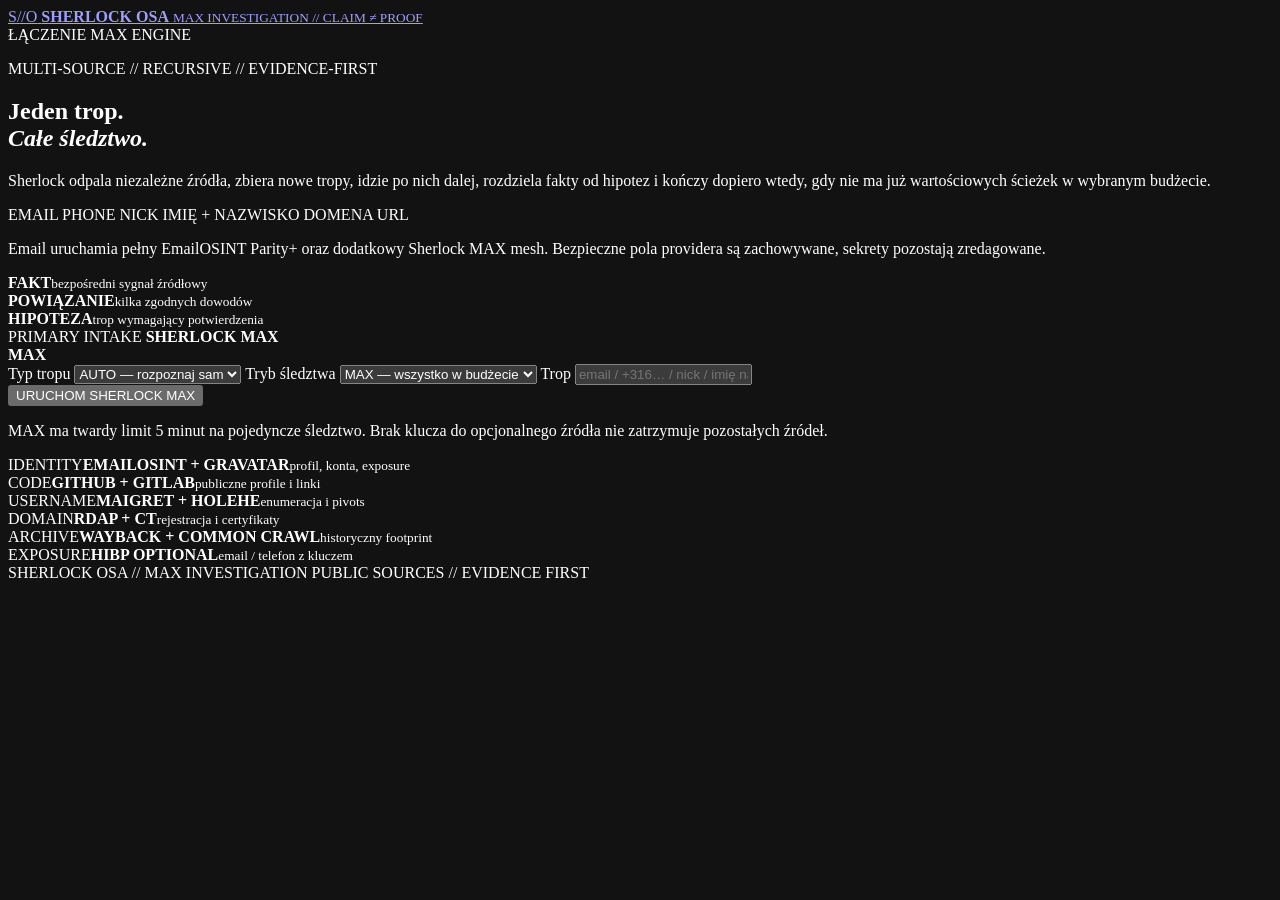
==== src/sherlock_osa/web/index.html @ 36e5d521 "Remove operator key UI from NSFW snapshot" ====
<!doctype html>
<html lang="pl">
<head>
  <meta charset="utf-8">
  <meta name="viewport" content="width=device-width, initial-scale=1">
  <meta name="color-scheme" content="dark">
  <meta
    name="description"
    content="Sherlock OSA MAX — wieloźródłowy, evidence-first OSINT z rekurencyjnymi tropami i twardymi linkami do dowodów."
  >
  <title>Sherlock OSA — MAX Investigation</title>
  <link rel="stylesheet" href="/assets/styles.css">
  <link rel="stylesheet" href="/assets/parity.css">
</head>
<body>
  <div class="ambient ambient-a" aria-hidden="true"></div>
  <div class="ambient ambient-b" aria-hidden="true"></div>

  <header class="topbar">
    <a class="brand" href="#top" aria-label="Sherlock OSA">
      <span class="brand-mark">S//O</span>
      <span>
        <strong>SHERLOCK OSA</strong>
        <small>MAX INVESTIGATION // CLAIM ≠ PROOF</small>
      </span>
    </a>
    <div class="status-row">
      <span class="pill" id="service-status"><i></i> ŁĄCZENIE</span>
      <span class="pill accent" id="deployment-mode">MAX ENGINE</span>
    </div>
  </header>

  <main id="top">
    <section class="hero hero-max">
      <div class="hero-copy">
        <p class="eyebrow">MULTI-SOURCE // RECURSIVE // EVIDENCE-FIRST</p>
        <h1>Jeden trop.<br><em>Całe śledztwo.</em></h1>
        <p class="lead">
          Sherlock odpala niezależne źródła, zbiera nowe tropy, idzie po nich dalej,
          rozdziela fakty od hipotez i kończy dopiero wtedy, gdy nie ma już wartościowych
          ścieżek w wybranym budżecie.
        </p>

        <div class="search-badges" aria-label="Obsługiwane wejścia">
          <span>EMAIL</span>
          <span>PHONE</span>
          <span>NICK</span>
          <span>IMIĘ + NAZWISKO</span>
          <span>DOMENA</span>
          <span>URL</span>
        </div>

        <p class="parity-hero-note">
          Email uruchamia pełny EmailOSINT Parity+ oraz dodatkowy Sherlock MAX mesh.
          Bezpieczne pola providera są zachowywane, sekrety pozostają zredagowane.
        </p>

        <div class="max-principles">
          <article><strong>FAKT</strong><small>bezpośredni sygnał źródłowy</small></article>
          <article><strong>POWIĄZANIE</strong><small>kilka zgodnych dowodów</small></article>
          <article><strong>HIPOTEZA</strong><small>trop wymagający potwierdzenia</small></article>
        </div>
      </div>

      <form class="lookup-card full-search-card max-intake" id="search-form">
        <div class="lookup-head">
          <div>
            <span>PRIMARY INTAKE</span>
            <strong>SHERLOCK MAX</strong>
          </div>
          <b id="mode-chip">MAX</b>
        </div>

        <div class="search-grid max-search-grid">
          <label>
            <span class="input-label">Typ tropu</span>
            <select name="kind" id="search-kind">
              <option value="AUTO" selected>AUTO — rozpoznaj sam</option>
              <option value="EMAIL">EMAIL</option>
              <option value="PHONE">TELEFON</option>
              <option value="USERNAME">NICK / USERNAME</option>
              <option value="PERSON">IMIĘ + NAZWISKO</option>
              <option value="DOMAIN">DOMENA</option>
              <option value="URL">URL</option>
            </select>
          </label>

          <label>
            <span class="input-label">Tryb śledztwa</span>
            <select name="mode" id="search-mode">
              <option value="MAX" selected>MAX — wszystko w budżecie</option>
              <option value="DEEP">DEEP — szeroko i głęboko</option>
              <option value="QUICK">QUICK — szybki rekonesans</option>
            </select>
          </label>

          <label class="query-label">
            <span class="input-label">Trop</span>
            <input
              name="query"
              id="search-query"
              autocomplete="off"
              placeholder="email / +316… / nick / imię nazwisko / domena / URL"
              required
            >
          </label>
        </div>

        <button class="button primary full-search-button max-button" id="search-submit" type="submit">
          URUCHOM SHERLOCK MAX
        </button>

        <p class="form-note" id="search-note">
          MAX ma twardy limit 5 minut na pojedyncze śledztwo. Brak klucza do opcjonalnego
          źródła nie zatrzymuje pozostałych źródeł.
        </p>

        <section class="live-box" id="live-box" hidden aria-live="polite">
          <div class="live-head">
            <div>
              <span>LIVE INVESTIGATION</span>
              <strong id="live-status">START</strong>
            </div>
            <button type="button" class="ghost-mini" id="clear-feed">WYCZYŚĆ</button>
          </div>
          <div class="live-feed" id="live-feed"></div>
        </section>
      </form>
    </section>

    <section class="signal-bar max-signal-bar" aria-label="Silnik">
      <article><span>IDENTITY</span><strong>EMAILOSINT + GRAVATAR</strong><small>profil, konta, exposure</small></article>
      <article><span>CODE</span><strong>GITHUB + GITLAB</strong><small>publiczne profile i linki</small></article>
      <article><span>USERNAME</span><strong>MAIGRET + HOLEHE</strong><small>enumeracja i pivots</small></article>
      <article><span>DOMAIN</span><strong>RDAP + CT</strong><small>rejestracja i certyfikaty</small></article>
      <article><span>ARCHIVE</span><strong>WAYBACK + COMMON CRAWL</strong><small>historyczny footprint</small></article>
      <article><span>EXPOSURE</span><strong>HIBP OPTIONAL</strong><small>email / telefon z kluczem</small></article>
    </section>

    <section class="results max-results" id="result" hidden>
      <div class="section-head">
        <div>
          <p class="eyebrow">CASE REPORT</p>
          <h2 id="result-title">Wynik śledztwa</h2>
          <p class="case-headline" id="report-headline"></p>
        </div>
        <span class="risk-badge" id="risk-badge">REPORT</span>
      </div>

      <article class="case-summary-card">
        <span>MÓWIĄC NORMALNIE</span>
        <p id="case-summary">Sherlock zakończył analizę.</p>
      </article>

      <div class="summary-grid max-summary-grid">
        <article class="summary-card"><span>ŹRÓDŁA SPRAWDZONE</span><strong id="source-count">0</strong></article>
        <article class="summary-card"><span>USTALENIA</span><strong id="finding-count">0</strong></article>
        <article class="summary-card"><span>POTWIERDZONE</span><strong id="confirmed-count">0</strong></article>
        <article class="summary-card"><span>LINKI / DOWODY</span><strong id="link-count">0</strong></article>
        <article class="summary-card"><span>TROPY</span><strong id="identifier-count">0</strong></article>
        <article class="summary-card"><span>CZAS</span><strong id="duration-count">0s</strong></article>
      </div>

      <section class="report-section" id="emailosint-section" hidden>
        <div class="report-section-head">
          <div><span>EMAIL INTELLIGENCE</span><h3>EmailOSINT — szybki widok</h3></div>
          <small id="emailosint-status">OK</small>
        </div>
        <div class="email-stats">
          <article><span>KONTA</span><strong id="accounts-count">0</strong></article>
          <article><span>WYCIEKI</span><strong id="breaches-count">0</strong></article>
          <article><span>INFOSTEALER</span><strong id="stealer-count">0</strong></article>
        </div>
        <div class="report-grid">
          <section class="report-panel">
            <div class="panel-title"><span>01</span><h3>Powiązane konta</h3></div>
            <div class="item-list" id="accounts-list"></div>
          </section>
          <section class="report-panel">
            <div class="panel-title"><span>02</span><h3>Wycieki</h3></div>
            <div class="item-list" id="breaches-list"></div>
          </section>
          <section class="report-panel">
            <div class="panel-title"><span>03</span><h3>Infostealer</h3></div>
            <div class="item-list" id="stealer-list"></div>
          </section>
        </div>
      </section>

      <section class="report-section" id="email-parity-section" hidden>
        <div class="report-section-head">
          <div><span>EMAILOSINT PARITY+</span><h3>Pełna inteligencja z providera</h3></div>
          <small id="email-parity-state">PARITY+</small>
        </div>

        <div class="email-parity-grid">
          <article><span>ŹRÓDŁA PROVIDERA</span><strong id="email-provider-source-count">0</strong></article>
          <article><span>EVENTY SSE</span><strong id="email-provider-event-count">0</strong></article>
          <article><span>SYGNAŁY IDENTITY</span><strong id="email-provider-signal-count">0</strong></article>
        </div>

        <article class="parity-ai-card">
          <div class="parity-ai-top">
            <div>
              <span>AI PROFILE SYNTHESIS</span>
              <h4 id="email-ai-headline">Brak syntezy AI od EmailOSINT.</h4>
            </div>
            <b class="parity-ai-risk" id="email-ai-risk">UNKNOWN</b>
          </div>
          <p class="parity-ai-summary" id="email-ai-summary"></p>
          <p class="parity-ai-reason" id="email-ai-reason"></p>
          <div class="parity-fields" id="email-ai-payload"></div>
        </article>

        <div class="parity-meta-strip">
          <article><span>FIRST SEEN</span><strong id="email-first-seen">—</strong></article>
          <article><span>LAST SEEN</span><strong id="email-last-seen">—</strong></article>
        </div>

        <div class="parity-summary-grid">
          <section class="parity-summary-box">
            <span>PROVIDER META</span>
            <div class="parity-fields" id="email-meta-fields"></div>
          </section>
          <section class="parity-summary-box">
            <span>EVENT COUNTS</span>
            <div class="parity-event-counts" id="email-event-counts"></div>
          </section>
        </div>

        <div class="parity-section-block">
          <header>
            <div><span class="parity-subtitle">SOURCE PROVENANCE</span><h4>Źródła widziane przez EmailOSINT</h4></div>
          </header>
          <div class="parity-sources" id="email-provider-source-list"></div>
        </div>

        <div class="parity-section-block">
          <header>
            <div><span class="parity-subtitle">100+ IDENTITY LAYER</span><h4>Wszystkie bezpieczne sygnały providera</h4></div>
          </header>
          <div class="parity-card-list" id="email-signals-list"></div>
        </div>

        <div class="parity-section-block">
          <header>
            <div><span class="parity-subtitle">BREACH CORPUS</span><h4>Pełne bezpieczne szczegóły wycieków</h4></div>
          </header>
          <div class="parity-summary-box">
            <span>ZBIORCZE META</span>
            <div class="parity-fields" id="email-breach-summary-fields"></div>
          </div>
          <div class="parity-card-list" id="email-breach-parity-list"></div>
        </div>

        <div class="parity-section-block">
          <header>
            <div><span class="parity-subtitle">INFOSTEALER EXPOSURE</span><h4>Metadata capture — sekrety zredagowane</h4></div>
          </header>
          <div class="parity-summary-box">
            <span>ZBIORCZE META</span>
            <div class="parity-fields" id="email-stealer-summary-fields"></div>
          </div>
          <div class="parity-card-list" id="email-stealer-parity-list"></div>
        </div>
      </section>

      <section class="report-section">
        <div class="report-section-head">
          <div><span>DETECTIVE CORE</span><h3>Ustalenia i twarde dowody</h3></div>
          <small id="detective-status">GOTOWE</small>
        </div>
        <div class="findings-list" id="findings-list"></div>
      </section>

      <section class="report-section" id="identity-section">
        <div class="report-section-head">
          <div><span>IDENTITY RESOLUTION</span><h3>Powiązania tożsamości</h3></div>
          <small id="identity-count">0 KLASTRÓW</small>
        </div>
        <div class="identity-list" id="identity-list"></div>
      </section>

      <section class="report-section" id="timeline-section">
        <div class="report-section-head">
          <div><span>TIMELINE</span><h3>Oś czasu footprintu</h3></div>
          <small id="timeline-count">0 ZDARZEŃ</small>
        </div>
        <div class="timeline-list" id="timeline-list"></div>
      </section>

      <section class="report-section">
        <div class="report-section-head">
          <div><span>SOURCE OBSERVABILITY</span><h3>Co naprawdę odpowiedziało</h3></div>
          <small id="source-run-count">0 ŹRÓDEŁ</small>
        </div>
        <div class="source-runs" id="source-runs"></div>
      </section>

      <section class="report-section graph-section">
        <div class="report-section-head">
          <div><span>EVIDENCE GRAPH V2</span><h3>Graf dowodów</h3></div>
          <small id="graph-summary">0 NODES / 0 EDGES</small>
        </div>
        <div class="graph-explainer">
          <p>
            Sherlock trzyma osobno ustalenia, dowody i relacje. Dzięki temu bezpośredni
            fakt ze źródła nie jest automatycznie równy tezie „to ta sama osoba”.
          </p>
        </div>
        <div class="graph-list" id="graph-list"></div>
      </section>

      <section class="report-section warnings-section" id="warnings-section" hidden>
        <div class="report-section-head">
          <div><span>UWAGA</span><h3>Czego nie udało się potwierdzić</h3></div>
        </div>
        <div class="item-list" id="warnings-list"></div>
      </section>

      <details class="raw-result">
        <summary>DEV // RAW DATA</summary>
        <pre><code id="result-json"></code></pre>
      </details>
    </section>
  </main>

  <footer>
    <span>SHERLOCK OSA // MAX INVESTIGATION</span>
    <span>PUBLIC SOURCES // EVIDENCE FIRST</span>
  </footer>

  <div class="toast" id="toast" role="status" aria-live="polite" hidden></div>
  <script src="/assets/app.js" defer></script>
  <script src="/assets/parity.js" defer></script>
</body>
</html>
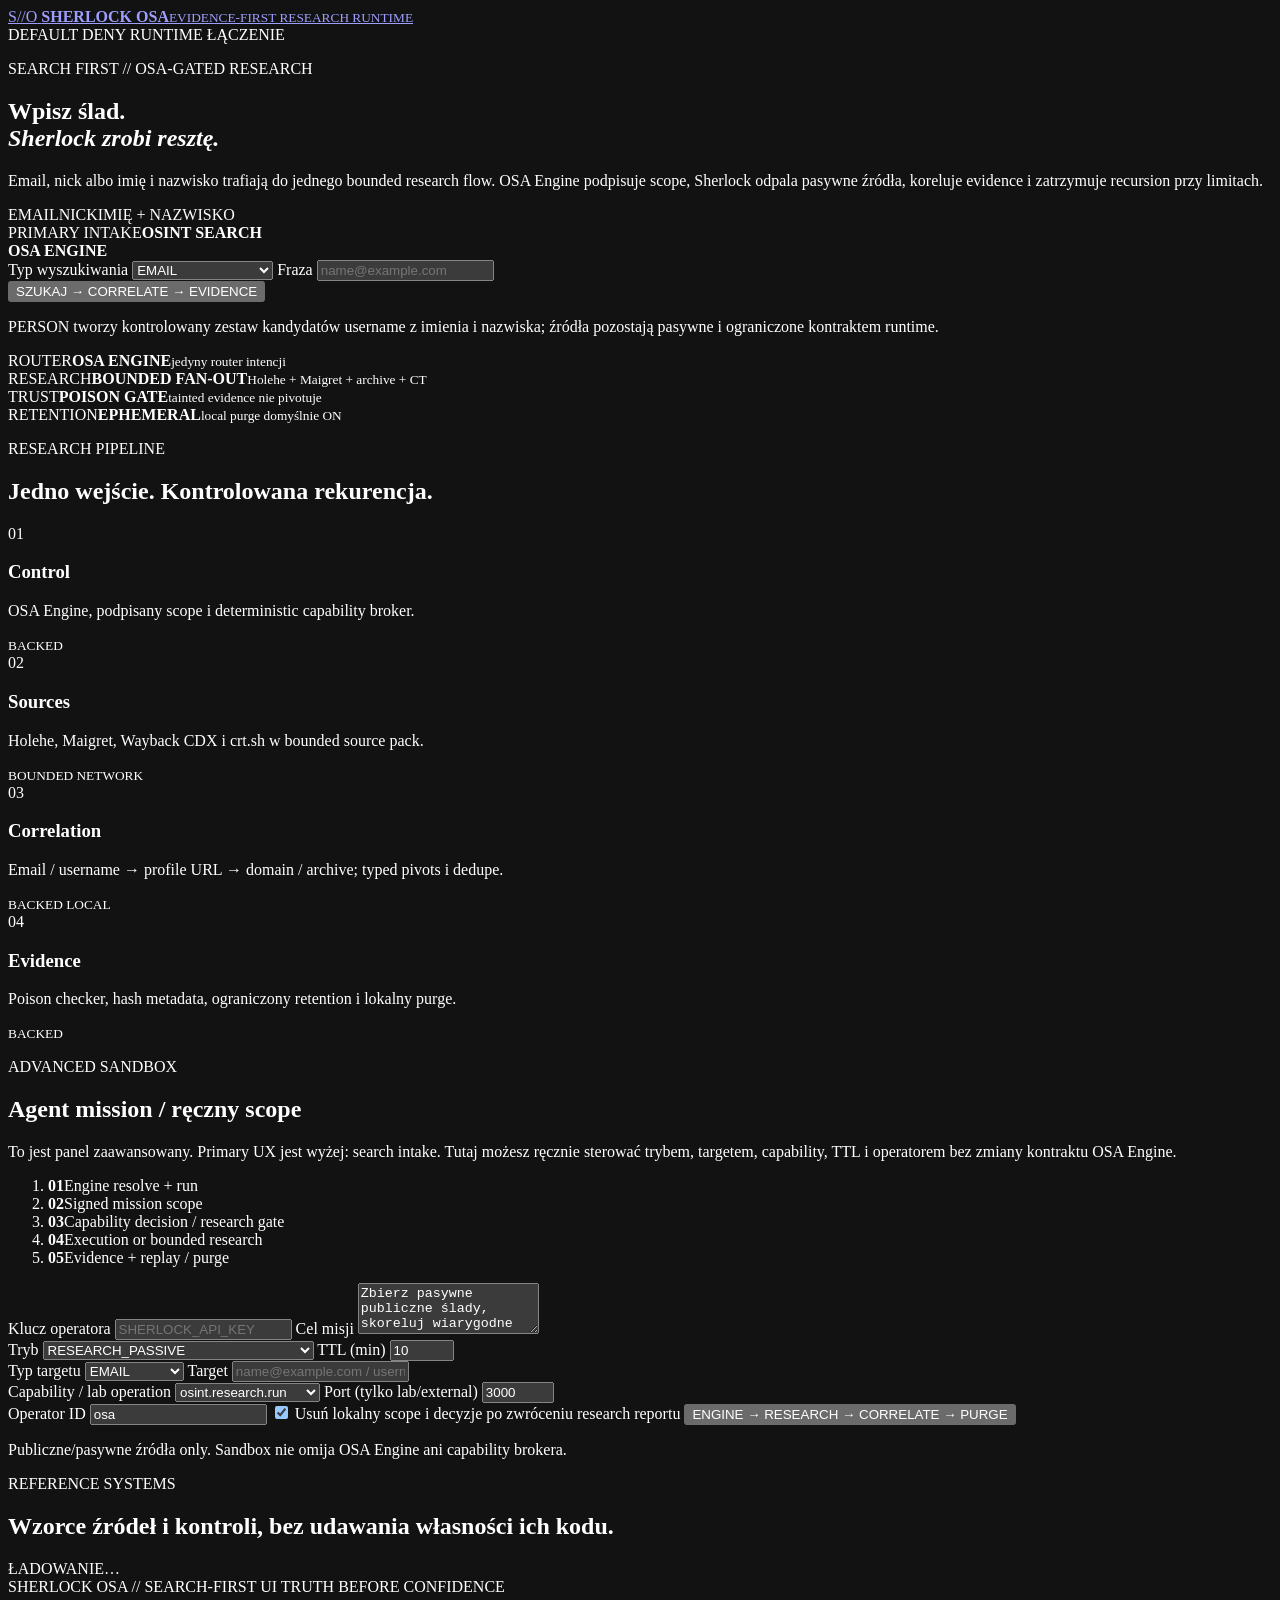
==== commit d663900e: "Restore known-good Sherlock OSA runtime" ====
--- a/src/sherlock_osa/web/index.html
+++ b/src/sherlock_osa/web/index.html
@@ -4,334 +4,177 @@
   <meta charset="utf-8">
   <meta name="viewport" content="width=device-width, initial-scale=1">
   <meta name="color-scheme" content="dark">
-  <meta
-    name="description"
-    content="Sherlock OSA MAX — wieloźródłowy, evidence-first OSINT z rekurencyjnymi tropami i twardymi linkami do dowodów."
-  >
-  <title>Sherlock OSA — MAX Investigation</title>
+  <title>Sherlock OSA — Evidence-First Research Runtime</title>
   <link rel="stylesheet" href="/assets/styles.css">
-  <link rel="stylesheet" href="/assets/parity.css">
 </head>
 <body>
-  <div class="ambient ambient-a" aria-hidden="true"></div>
-  <div class="ambient ambient-b" aria-hidden="true"></div>
-
+  <div class="noise" aria-hidden="true"></div>
   <header class="topbar">
     <a class="brand" href="#top" aria-label="Sherlock OSA">
       <span class="brand-mark">S//O</span>
-      <span>
-        <strong>SHERLOCK OSA</strong>
-        <small>MAX INVESTIGATION // CLAIM ≠ PROOF</small>
-      </span>
+      <span><strong>SHERLOCK OSA</strong><small>EVIDENCE-FIRST RESEARCH RUNTIME</small></span>
     </a>
     <div class="status-row">
+      <span class="pill pill-green"><i></i> DEFAULT DENY</span>
+      <span class="pill" id="deployment-mode"><i></i> RUNTIME</span>
       <span class="pill" id="service-status"><i></i> ŁĄCZENIE</span>
-      <span class="pill accent" id="deployment-mode">MAX ENGINE</span>
     </div>
   </header>
 
   <main id="top">
-    <section class="hero hero-max">
+    <section class="hero search-hero">
       <div class="hero-copy">
-        <p class="eyebrow">MULTI-SOURCE // RECURSIVE // EVIDENCE-FIRST</p>
-        <h1>Jeden trop.<br><em>Całe śledztwo.</em></h1>
-        <p class="lead">
-          Sherlock odpala niezależne źródła, zbiera nowe tropy, idzie po nich dalej,
-          rozdziela fakty od hipotez i kończy dopiero wtedy, gdy nie ma już wartościowych
-          ścieżek w wybranym budżecie.
-        </p>
-
+        <p class="eyebrow">SEARCH FIRST // OSA-GATED RESEARCH</p>
+        <h1>Wpisz ślad.<br><em>Sherlock zrobi resztę.</em></h1>
+        <p class="lead">Email, nick albo imię i nazwisko trafiają do jednego bounded research flow. OSA Engine podpisuje scope, Sherlock odpala pasywne źródła, koreluje evidence i zatrzymuje recursion przy limitach.</p>
         <div class="search-badges" aria-label="Obsługiwane wejścia">
-          <span>EMAIL</span>
-          <span>PHONE</span>
-          <span>NICK</span>
-          <span>IMIĘ + NAZWISKO</span>
-          <span>DOMENA</span>
-          <span>URL</span>
-        </div>
-
-        <p class="parity-hero-note">
-          Email uruchamia pełny EmailOSINT Parity+ oraz dodatkowy Sherlock MAX mesh.
-          Bezpieczne pola providera są zachowywane, sekrety pozostają zredagowane.
-        </p>
-
-        <div class="max-principles">
-          <article><strong>FAKT</strong><small>bezpośredni sygnał źródłowy</small></article>
-          <article><strong>POWIĄZANIE</strong><small>kilka zgodnych dowodów</small></article>
-          <article><strong>HIPOTEZA</strong><small>trop wymagający potwierdzenia</small></article>
+          <span>EMAIL</span><span>NICK</span><span>IMIĘ + NAZWISKO</span>
         </div>
       </div>
 
-      <form class="lookup-card full-search-card max-intake" id="search-form">
-        <div class="lookup-head">
-          <div>
-            <span>PRIMARY INTAKE</span>
-            <strong>SHERLOCK MAX</strong>
-          </div>
-          <b id="mode-chip">MAX</b>
+      <form class="search-console" id="search-form">
+        <div class="search-console-head">
+          <div><span>PRIMARY INTAKE</span><strong>OSINT SEARCH</strong></div>
+          <b>OSA ENGINE</b>
         </div>
-
-        <div class="search-grid max-search-grid">
-          <label>
-            <span class="input-label">Typ tropu</span>
-            <select name="kind" id="search-kind">
-              <option value="AUTO" selected>AUTO — rozpoznaj sam</option>
+        <div class="search-grid">
+          <label>Typ wyszukiwania
+            <select name="search_kind" id="search-kind">
               <option value="EMAIL">EMAIL</option>
-              <option value="PHONE">TELEFON</option>
               <option value="USERNAME">NICK / USERNAME</option>
               <option value="PERSON">IMIĘ + NAZWISKO</option>
-              <option value="DOMAIN">DOMENA</option>
-              <option value="URL">URL</option>
             </select>
           </label>
-
-          <label>
-            <span class="input-label">Tryb śledztwa</span>
-            <select name="mode" id="search-mode">
-              <option value="MAX" selected>MAX — wszystko w budżecie</option>
-              <option value="DEEP">DEEP — szeroko i głęboko</option>
-              <option value="QUICK">QUICK — szybki rekonesans</option>
-            </select>
-          </label>
-
-          <label class="query-label">
-            <span class="input-label">Trop</span>
-            <input
-              name="query"
-              id="search-query"
-              autocomplete="off"
-              placeholder="email / +316… / nick / imię nazwisko / domena / URL"
-              required
-            >
+          <label>Fraza
+            <input name="query" id="search-query" placeholder="name@example.com" autocomplete="off" required>
           </label>
         </div>
-
-        <button class="button primary full-search-button max-button" id="search-submit" type="submit">
-          URUCHOM SHERLOCK MAX
-        </button>
-
-        <p class="form-note" id="search-note">
-          MAX ma twardy limit 5 minut na pojedyncze śledztwo. Brak klucza do opcjonalnego
-          źródła nie zatrzymuje pozostałych źródeł.
-        </p>
-
-        <section class="live-box" id="live-box" hidden aria-live="polite">
-          <div class="live-head">
-            <div>
-              <span>LIVE INVESTIGATION</span>
-              <strong id="live-status">START</strong>
-            </div>
-            <button type="button" class="ghost-mini" id="clear-feed">WYCZYŚĆ</button>
-          </div>
-          <div class="live-feed" id="live-feed"></div>
-        </section>
+        <button class="button primary full search-submit" id="search-submit" type="submit">SZUKAJ → CORRELATE → EVIDENCE</button>
+        <p class="form-note" id="search-note">PERSON tworzy kontrolowany zestaw kandydatów username z imienia i nazwiska; źródła pozostają pasywne i ograniczone kontraktem runtime.</p>
       </form>
     </section>
 
-    <section class="signal-bar max-signal-bar" aria-label="Silnik">
-      <article><span>IDENTITY</span><strong>EMAILOSINT + GRAVATAR</strong><small>profil, konta, exposure</small></article>
-      <article><span>CODE</span><strong>GITHUB + GITLAB</strong><small>publiczne profile i linki</small></article>
-      <article><span>USERNAME</span><strong>MAIGRET + HOLEHE</strong><small>enumeracja i pivots</small></article>
-      <article><span>DOMAIN</span><strong>RDAP + CT</strong><small>rejestracja i certyfikaty</small></article>
-      <article><span>ARCHIVE</span><strong>WAYBACK + COMMON CRAWL</strong><small>historyczny footprint</small></article>
-      <article><span>EXPOSURE</span><strong>HIBP OPTIONAL</strong><small>email / telefon z kluczem</small></article>
+    <section class="metrics" aria-label="Status systemu">
+      <article><span>ROUTER</span><strong>OSA ENGINE</strong><small>jedyny router intencji</small></article>
+      <article><span>RESEARCH</span><strong>BOUNDED FAN-OUT</strong><small>Holehe + Maigret + archive + CT</small></article>
+      <article><span>TRUST</span><strong>POISON GATE</strong><small>tainted evidence nie pivotuje</small></article>
+      <article><span>RETENTION</span><strong>EPHEMERAL</strong><small>local purge domyślnie ON</small></article>
     </section>
 
-    <section class="results max-results" id="result" hidden>
-      <div class="section-head">
-        <div>
-          <p class="eyebrow">CASE REPORT</p>
-          <h2 id="result-title">Wynik śledztwa</h2>
-          <p class="case-headline" id="report-headline"></p>
-        </div>
-        <span class="risk-badge" id="risk-badge">REPORT</span>
+    <section class="section result-panel search-result" id="search-result" hidden>
+      <div class="section-title"><p class="eyebrow">SEARCH RECEIPT</p><h2>Wynik wyszukiwania</h2></div>
+      <div class="result-grid" id="search-result-grid"></div>
+      <pre class="result-json"><code id="search-result-json"></code></pre>
+    </section>
+
+    <section class="section architecture">
+      <div class="section-title">
+        <p class="eyebrow">RESEARCH PIPELINE</p>
+        <h2>Jedno wejście. Kontrolowana rekurencja.</h2>
+      </div>
+      <div class="zone-grid">
+        <article class="zone active"><span class="zone-no">01</span><h3>Control</h3><p>OSA Engine, podpisany scope i deterministic capability broker.</p><small>BACKED</small></article>
+        <article class="zone active"><span class="zone-no">02</span><h3>Sources</h3><p>Holehe, Maigret, Wayback CDX i crt.sh w bounded source pack.</p><small>BOUNDED NETWORK</small></article>
+        <article class="zone active"><span class="zone-no">03</span><h3>Correlation</h3><p>Email / username → profile URL → domain / archive; typed pivots i dedupe.</p><small>BACKED LOCAL</small></article>
+        <article class="zone active"><span class="zone-no">04</span><h3>Evidence</h3><p>Poison checker, hash metadata, ograniczony retention i lokalny purge.</p><small>BACKED</small></article>
+      </div>
+    </section>
+
+    <section class="section mission-layout sandbox" id="mission">
+      <div class="mission-copy">
+        <p class="eyebrow">ADVANCED SANDBOX</p>
+        <h2>Agent mission / ręczny scope</h2>
+        <p id="mission-intro">To jest panel zaawansowany. Primary UX jest wyżej: search intake. Tutaj możesz ręcznie sterować trybem, targetem, capability, TTL i operatorem bez zmiany kontraktu OSA Engine.</p>
+        <ol class="flow-list">
+          <li><b>01</b><span>Engine resolve + run</span></li>
+          <li><b>02</b><span>Signed mission scope</span></li>
+          <li><b>03</b><span>Capability decision / research gate</span></li>
+          <li><b>04</b><span>Execution or bounded research</span></li>
+          <li><b>05</b><span>Evidence + replay / purge</span></li>
+        </ol>
       </div>
 
-      <article class="case-summary-card">
-        <span>MÓWIĄC NORMALNIE</span>
-        <p id="case-summary">Sherlock zakończył analizę.</p>
-      </article>
+      <form class="mission-form" id="mission-form">
+        <label id="api-key-field">Klucz operatora
+          <input id="api-key" name="api_key" type="password" autocomplete="off" placeholder="SHERLOCK_API_KEY" required>
+        </label>
+        <label>Cel misji
+          <textarea name="goal" rows="3" required>Zbierz pasywne publiczne ślady, skoreluj wiarygodne identyfikatory i zwróć evidence-first report</textarea>
+        </label>
+        <div class="form-row">
+          <label>Tryb
+            <select name="mode">
+              <option value="RESEARCH_PASSIVE" selected>RESEARCH_PASSIVE</option>
+              <option value="LAB_RANGE">LAB_RANGE</option>
+              <option value="AUTHORIZED_EXTERNAL">AUTHORIZED_EXTERNAL — BLOCKED</option>
+            </select>
+          </label>
+          <label>TTL (min)
+            <input name="ttl_minutes" type="number" min="1" max="1440" value="10" required>
+          </label>
+        </div>
+        <div class="form-row">
+          <label>Typ targetu
+            <select name="target_kind">
+              <option value="EMAIL">EMAIL</option>
+              <option value="USERNAME">USERNAME</option>
+              <option value="URL">URL</option>
+              <option value="DOMAIN">DOMAIN</option>
+              <option value="INDICATOR">INDICATOR</option>
+              <option value="LAB_ASSET">LAB_ASSET</option>
+            </select>
+          </label>
+          <label>Target
+            <input name="target_value" placeholder="name@example.com / username / https://… / example.com" required>
+          </label>
+        </div>
+        <div class="form-row">
+          <label>Capability / lab operation
+            <select name="capability">
+              <option value="osint.research.run">osint.research.run</option>
+              <option value="lab.http.probe">lab.http.probe</option>
+              <option value="lab.network.scan">lab.network.scan</option>
+              <option value="lab.attack.simulate">lab.attack.simulate</option>
+              <option value="blue.telemetry.replay">blue.telemetry.replay</option>
+            </select>
+          </label>
+          <label>Port (tylko lab/external)
+            <input name="port" type="number" min="1" max="65535" value="3000">
+          </label>
+        </div>
+        <label>Operator ID
+          <input name="operator_id" value="osa" required>
+        </label>
+        <label class="inline-check">
+          <input name="purge_after" type="checkbox" checked>
+          Usuń lokalny scope i decyzje po zwróceniu research reportu
+        </label>
+        <button class="button primary full" id="submit-flow" type="submit">ENGINE → RESEARCH → CORRELATE → PURGE</button>
+        <p class="form-note" id="form-note">Publiczne/pasywne źródła only. Sandbox nie omija OSA Engine ani capability brokera.</p>
+      </form>
+    </section>
 
-      <div class="summary-grid max-summary-grid">
-        <article class="summary-card"><span>ŹRÓDŁA SPRAWDZONE</span><strong id="source-count">0</strong></article>
-        <article class="summary-card"><span>USTALENIA</span><strong id="finding-count">0</strong></article>
-        <article class="summary-card"><span>POTWIERDZONE</span><strong id="confirmed-count">0</strong></article>
-        <article class="summary-card"><span>LINKI / DOWODY</span><strong id="link-count">0</strong></article>
-        <article class="summary-card"><span>TROPY</span><strong id="identifier-count">0</strong></article>
-        <article class="summary-card"><span>CZAS</span><strong id="duration-count">0s</strong></article>
+    <section class="section result-panel" id="result" hidden>
+      <div class="section-title"><p class="eyebrow">MISSION RECEIPT</p><h2>Wynik sandbox flow</h2></div>
+      <div class="result-grid" id="result-grid"></div>
+      <pre class="result-json"><code id="result-json"></code></pre>
+    </section>
+
+    <section class="section references">
+      <div class="section-title row-title">
+        <div><p class="eyebrow">REFERENCE SYSTEMS</p><h2>Wzorce źródeł i kontroli, bez udawania własności ich kodu.</h2></div>
+        <span id="repo-count">ŁADOWANIE…</span>
       </div>
-
-      <section class="report-section" id="emailosint-section" hidden>
-        <div class="report-section-head">
-          <div><span>EMAIL INTELLIGENCE</span><h3>EmailOSINT — szybki widok</h3></div>
-          <small id="emailosint-status">OK</small>
-        </div>
-        <div class="email-stats">
-          <article><span>KONTA</span><strong id="accounts-count">0</strong></article>
-          <article><span>WYCIEKI</span><strong id="breaches-count">0</strong></article>
-          <article><span>INFOSTEALER</span><strong id="stealer-count">0</strong></article>
-        </div>
-        <div class="report-grid">
-          <section class="report-panel">
-            <div class="panel-title"><span>01</span><h3>Powiązane konta</h3></div>
-            <div class="item-list" id="accounts-list"></div>
-          </section>
-          <section class="report-panel">
-            <div class="panel-title"><span>02</span><h3>Wycieki</h3></div>
-            <div class="item-list" id="breaches-list"></div>
-          </section>
-          <section class="report-panel">
-            <div class="panel-title"><span>03</span><h3>Infostealer</h3></div>
-            <div class="item-list" id="stealer-list"></div>
-          </section>
-        </div>
-      </section>
-
-      <section class="report-section" id="email-parity-section" hidden>
-        <div class="report-section-head">
-          <div><span>EMAILOSINT PARITY+</span><h3>Pełna inteligencja z providera</h3></div>
-          <small id="email-parity-state">PARITY+</small>
-        </div>
-
-        <div class="email-parity-grid">
-          <article><span>ŹRÓDŁA PROVIDERA</span><strong id="email-provider-source-count">0</strong></article>
-          <article><span>EVENTY SSE</span><strong id="email-provider-event-count">0</strong></article>
-          <article><span>SYGNAŁY IDENTITY</span><strong id="email-provider-signal-count">0</strong></article>
-        </div>
-
-        <article class="parity-ai-card">
-          <div class="parity-ai-top">
-            <div>
-              <span>AI PROFILE SYNTHESIS</span>
-              <h4 id="email-ai-headline">Brak syntezy AI od EmailOSINT.</h4>
-            </div>
-            <b class="parity-ai-risk" id="email-ai-risk">UNKNOWN</b>
-          </div>
-          <p class="parity-ai-summary" id="email-ai-summary"></p>
-          <p class="parity-ai-reason" id="email-ai-reason"></p>
-          <div class="parity-fields" id="email-ai-payload"></div>
-        </article>
-
-        <div class="parity-meta-strip">
-          <article><span>FIRST SEEN</span><strong id="email-first-seen">—</strong></article>
-          <article><span>LAST SEEN</span><strong id="email-last-seen">—</strong></article>
-        </div>
-
-        <div class="parity-summary-grid">
-          <section class="parity-summary-box">
-            <span>PROVIDER META</span>
-            <div class="parity-fields" id="email-meta-fields"></div>
-          </section>
-          <section class="parity-summary-box">
-            <span>EVENT COUNTS</span>
-            <div class="parity-event-counts" id="email-event-counts"></div>
-          </section>
-        </div>
-
-        <div class="parity-section-block">
-          <header>
-            <div><span class="parity-subtitle">SOURCE PROVENANCE</span><h4>Źródła widziane przez EmailOSINT</h4></div>
-          </header>
-          <div class="parity-sources" id="email-provider-source-list"></div>
-        </div>
-
-        <div class="parity-section-block">
-          <header>
-            <div><span class="parity-subtitle">100+ IDENTITY LAYER</span><h4>Wszystkie bezpieczne sygnały providera</h4></div>
-          </header>
-          <div class="parity-card-list" id="email-signals-list"></div>
-        </div>
-
-        <div class="parity-section-block">
-          <header>
-            <div><span class="parity-subtitle">BREACH CORPUS</span><h4>Pełne bezpieczne szczegóły wycieków</h4></div>
-          </header>
-          <div class="parity-summary-box">
-            <span>ZBIORCZE META</span>
-            <div class="parity-fields" id="email-breach-summary-fields"></div>
-          </div>
-          <div class="parity-card-list" id="email-breach-parity-list"></div>
-        </div>
-
-        <div class="parity-section-block">
-          <header>
-            <div><span class="parity-subtitle">INFOSTEALER EXPOSURE</span><h4>Metadata capture — sekrety zredagowane</h4></div>
-          </header>
-          <div class="parity-summary-box">
-            <span>ZBIORCZE META</span>
-            <div class="parity-fields" id="email-stealer-summary-fields"></div>
-          </div>
-          <div class="parity-card-list" id="email-stealer-parity-list"></div>
-        </div>
-      </section>
-
-      <section class="report-section">
-        <div class="report-section-head">
-          <div><span>DETECTIVE CORE</span><h3>Ustalenia i twarde dowody</h3></div>
-          <small id="detective-status">GOTOWE</small>
-        </div>
-        <div class="findings-list" id="findings-list"></div>
-      </section>
-
-      <section class="report-section" id="identity-section">
-        <div class="report-section-head">
-          <div><span>IDENTITY RESOLUTION</span><h3>Powiązania tożsamości</h3></div>
-          <small id="identity-count">0 KLASTRÓW</small>
-        </div>
-        <div class="identity-list" id="identity-list"></div>
-      </section>
-
-      <section class="report-section" id="timeline-section">
-        <div class="report-section-head">
-          <div><span>TIMELINE</span><h3>Oś czasu footprintu</h3></div>
-          <small id="timeline-count">0 ZDARZEŃ</small>
-        </div>
-        <div class="timeline-list" id="timeline-list"></div>
-      </section>
-
-      <section class="report-section">
-        <div class="report-section-head">
-          <div><span>SOURCE OBSERVABILITY</span><h3>Co naprawdę odpowiedziało</h3></div>
-          <small id="source-run-count">0 ŹRÓDEŁ</small>
-        </div>
-        <div class="source-runs" id="source-runs"></div>
-      </section>
-
-      <section class="report-section graph-section">
-        <div class="report-section-head">
-          <div><span>EVIDENCE GRAPH V2</span><h3>Graf dowodów</h3></div>
-          <small id="graph-summary">0 NODES / 0 EDGES</small>
-        </div>
-        <div class="graph-explainer">
-          <p>
-            Sherlock trzyma osobno ustalenia, dowody i relacje. Dzięki temu bezpośredni
-            fakt ze źródła nie jest automatycznie równy tezie „to ta sama osoba”.
-          </p>
-        </div>
-        <div class="graph-list" id="graph-list"></div>
-      </section>
-
-      <section class="report-section warnings-section" id="warnings-section" hidden>
-        <div class="report-section-head">
-          <div><span>UWAGA</span><h3>Czego nie udało się potwierdzić</h3></div>
-        </div>
-        <div class="item-list" id="warnings-list"></div>
-      </section>
-
-      <details class="raw-result">
-        <summary>DEV // RAW DATA</summary>
-        <pre><code id="result-json"></code></pre>
-      </details>
+      <div class="repo-grid" id="repo-grid"></div>
     </section>
   </main>
 
   <footer>
-    <span>SHERLOCK OSA // MAX INVESTIGATION</span>
-    <span>PUBLIC SOURCES // EVIDENCE FIRST</span>
+    <span>SHERLOCK OSA // SEARCH-FIRST UI</span>
+    <span>TRUTH BEFORE CONFIDENCE</span>
   </footer>
 
   <div class="toast" id="toast" role="status" aria-live="polite" hidden></div>
   <script src="/assets/app.js" defer></script>
-  <script src="/assets/parity.js" defer></script>
 </body>
 </html>
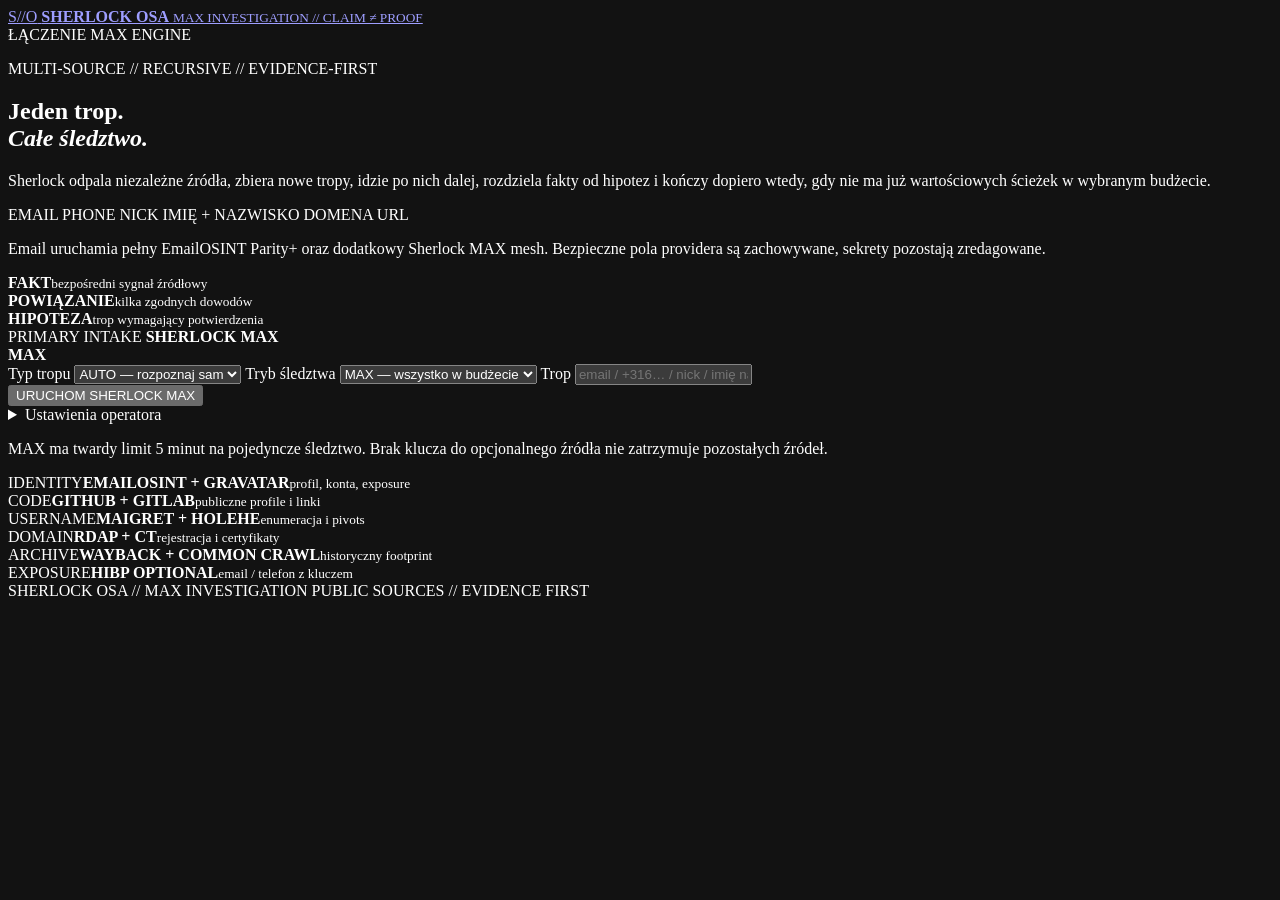
==== commit 68a4e9c7: "Restore exact pre-NSFW Sherlock Social Mesh V3 snapshot Restores the last verified pre-NSFW tree fro" ====
--- a/src/sherlock_osa/web/index.html
+++ b/src/sherlock_osa/web/index.html
@@ -4,177 +4,340 @@
   <meta charset="utf-8">
   <meta name="viewport" content="width=device-width, initial-scale=1">
   <meta name="color-scheme" content="dark">
-  <title>Sherlock OSA — Evidence-First Research Runtime</title>
+  <meta
+    name="description"
+    content="Sherlock OSA MAX — wieloźródłowy, evidence-first OSINT z rekurencyjnymi tropami i twardymi linkami do dowodów."
+  >
+  <title>Sherlock OSA — MAX Investigation</title>
   <link rel="stylesheet" href="/assets/styles.css">
+  <link rel="stylesheet" href="/assets/parity.css">
 </head>
 <body>
-  <div class="noise" aria-hidden="true"></div>
+  <div class="ambient ambient-a" aria-hidden="true"></div>
+  <div class="ambient ambient-b" aria-hidden="true"></div>
+
   <header class="topbar">
     <a class="brand" href="#top" aria-label="Sherlock OSA">
       <span class="brand-mark">S//O</span>
-      <span><strong>SHERLOCK OSA</strong><small>EVIDENCE-FIRST RESEARCH RUNTIME</small></span>
+      <span>
+        <strong>SHERLOCK OSA</strong>
+        <small>MAX INVESTIGATION // CLAIM ≠ PROOF</small>
+      </span>
     </a>
     <div class="status-row">
-      <span class="pill pill-green"><i></i> DEFAULT DENY</span>
-      <span class="pill" id="deployment-mode"><i></i> RUNTIME</span>
       <span class="pill" id="service-status"><i></i> ŁĄCZENIE</span>
+      <span class="pill accent" id="deployment-mode">MAX ENGINE</span>
     </div>
   </header>
 
   <main id="top">
-    <section class="hero search-hero">
+    <section class="hero hero-max">
       <div class="hero-copy">
-        <p class="eyebrow">SEARCH FIRST // OSA-GATED RESEARCH</p>
-        <h1>Wpisz ślad.<br><em>Sherlock zrobi resztę.</em></h1>
-        <p class="lead">Email, nick albo imię i nazwisko trafiają do jednego bounded research flow. OSA Engine podpisuje scope, Sherlock odpala pasywne źródła, koreluje evidence i zatrzymuje recursion przy limitach.</p>
+        <p class="eyebrow">MULTI-SOURCE // RECURSIVE // EVIDENCE-FIRST</p>
+        <h1>Jeden trop.<br><em>Całe śledztwo.</em></h1>
+        <p class="lead">
+          Sherlock odpala niezależne źródła, zbiera nowe tropy, idzie po nich dalej,
+          rozdziela fakty od hipotez i kończy dopiero wtedy, gdy nie ma już wartościowych
+          ścieżek w wybranym budżecie.
+        </p>
+
         <div class="search-badges" aria-label="Obsługiwane wejścia">
-          <span>EMAIL</span><span>NICK</span><span>IMIĘ + NAZWISKO</span>
+          <span>EMAIL</span>
+          <span>PHONE</span>
+          <span>NICK</span>
+          <span>IMIĘ + NAZWISKO</span>
+          <span>DOMENA</span>
+          <span>URL</span>
+        </div>
+
+        <p class="parity-hero-note">
+          Email uruchamia pełny EmailOSINT Parity+ oraz dodatkowy Sherlock MAX mesh.
+          Bezpieczne pola providera są zachowywane, sekrety pozostają zredagowane.
+        </p>
+
+        <div class="max-principles">
+          <article><strong>FAKT</strong><small>bezpośredni sygnał źródłowy</small></article>
+          <article><strong>POWIĄZANIE</strong><small>kilka zgodnych dowodów</small></article>
+          <article><strong>HIPOTEZA</strong><small>trop wymagający potwierdzenia</small></article>
         </div>
       </div>
 
-      <form class="search-console" id="search-form">
-        <div class="search-console-head">
-          <div><span>PRIMARY INTAKE</span><strong>OSINT SEARCH</strong></div>
-          <b>OSA ENGINE</b>
-        </div>
-        <div class="search-grid">
-          <label>Typ wyszukiwania
-            <select name="search_kind" id="search-kind">
+      <form class="lookup-card full-search-card max-intake" id="search-form">
+        <div class="lookup-head">
+          <div>
+            <span>PRIMARY INTAKE</span>
+            <strong>SHERLOCK MAX</strong>
+          </div>
+          <b id="mode-chip">MAX</b>
+        </div>
+
+        <div class="search-grid max-search-grid">
+          <label>
+            <span class="input-label">Typ tropu</span>
+            <select name="kind" id="search-kind">
+              <option value="AUTO" selected>AUTO — rozpoznaj sam</option>
               <option value="EMAIL">EMAIL</option>
+              <option value="PHONE">TELEFON</option>
               <option value="USERNAME">NICK / USERNAME</option>
               <option value="PERSON">IMIĘ + NAZWISKO</option>
+              <option value="DOMAIN">DOMENA</option>
+              <option value="URL">URL</option>
             </select>
           </label>
-          <label>Fraza
-            <input name="query" id="search-query" placeholder="name@example.com" autocomplete="off" required>
+
+          <label>
+            <span class="input-label">Tryb śledztwa</span>
+            <select name="mode" id="search-mode">
+              <option value="MAX" selected>MAX — wszystko w budżecie</option>
+              <option value="DEEP">DEEP — szeroko i głęboko</option>
+              <option value="QUICK">QUICK — szybki rekonesans</option>
+            </select>
           </label>
-        </div>
-        <button class="button primary full search-submit" id="search-submit" type="submit">SZUKAJ → CORRELATE → EVIDENCE</button>
-        <p class="form-note" id="search-note">PERSON tworzy kontrolowany zestaw kandydatów username z imienia i nazwiska; źródła pozostają pasywne i ograniczone kontraktem runtime.</p>
+
+          <label class="query-label">
+            <span class="input-label">Trop</span>
+            <input
+              name="query"
+              id="search-query"
+              autocomplete="off"
+              placeholder="email / +316… / nick / imię nazwisko / domena / URL"
+              required
+            >
+          </label>
+        </div>
+
+        <button class="button primary full-search-button max-button" id="search-submit" type="submit">
+          URUCHOM SHERLOCK MAX
+        </button>
+
+        <details class="operator-settings" id="operator-settings">
+          <summary>Ustawienia operatora</summary>
+          <label for="api-key">Sherlock API key</label>
+          <input id="api-key" type="password" autocomplete="off" placeholder="SHERLOCK_API_KEY">
+        </details>
+
+        <p class="form-note" id="search-note">
+          MAX ma twardy limit 5 minut na pojedyncze śledztwo. Brak klucza do opcjonalnego
+          źródła nie zatrzymuje pozostałych źródeł.
+        </p>
+
+        <section class="live-box" id="live-box" hidden aria-live="polite">
+          <div class="live-head">
+            <div>
+              <span>LIVE INVESTIGATION</span>
+              <strong id="live-status">START</strong>
+            </div>
+            <button type="button" class="ghost-mini" id="clear-feed">WYCZYŚĆ</button>
+          </div>
+          <div class="live-feed" id="live-feed"></div>
+        </section>
       </form>
     </section>
 
-    <section class="metrics" aria-label="Status systemu">
-      <article><span>ROUTER</span><strong>OSA ENGINE</strong><small>jedyny router intencji</small></article>
-      <article><span>RESEARCH</span><strong>BOUNDED FAN-OUT</strong><small>Holehe + Maigret + archive + CT</small></article>
-      <article><span>TRUST</span><strong>POISON GATE</strong><small>tainted evidence nie pivotuje</small></article>
-      <article><span>RETENTION</span><strong>EPHEMERAL</strong><small>local purge domyślnie ON</small></article>
+    <section class="signal-bar max-signal-bar" aria-label="Silnik">
+      <article><span>IDENTITY</span><strong>EMAILOSINT + GRAVATAR</strong><small>profil, konta, exposure</small></article>
+      <article><span>CODE</span><strong>GITHUB + GITLAB</strong><small>publiczne profile i linki</small></article>
+      <article><span>USERNAME</span><strong>MAIGRET + HOLEHE</strong><small>enumeracja i pivots</small></article>
+      <article><span>DOMAIN</span><strong>RDAP + CT</strong><small>rejestracja i certyfikaty</small></article>
+      <article><span>ARCHIVE</span><strong>WAYBACK + COMMON CRAWL</strong><small>historyczny footprint</small></article>
+      <article><span>EXPOSURE</span><strong>HIBP OPTIONAL</strong><small>email / telefon z kluczem</small></article>
     </section>
 
-    <section class="section result-panel search-result" id="search-result" hidden>
-      <div class="section-title"><p class="eyebrow">SEARCH RECEIPT</p><h2>Wynik wyszukiwania</h2></div>
-      <div class="result-grid" id="search-result-grid"></div>
-      <pre class="result-json"><code id="search-result-json"></code></pre>
-    </section>
-
-    <section class="section architecture">
-      <div class="section-title">
-        <p class="eyebrow">RESEARCH PIPELINE</p>
-        <h2>Jedno wejście. Kontrolowana rekurencja.</h2>
+    <section class="results max-results" id="result" hidden>
+      <div class="section-head">
+        <div>
+          <p class="eyebrow">CASE REPORT</p>
+          <h2 id="result-title">Wynik śledztwa</h2>
+          <p class="case-headline" id="report-headline"></p>
+        </div>
+        <span class="risk-badge" id="risk-badge">REPORT</span>
       </div>
-      <div class="zone-grid">
-        <article class="zone active"><span class="zone-no">01</span><h3>Control</h3><p>OSA Engine, podpisany scope i deterministic capability broker.</p><small>BACKED</small></article>
-        <article class="zone active"><span class="zone-no">02</span><h3>Sources</h3><p>Holehe, Maigret, Wayback CDX i crt.sh w bounded source pack.</p><small>BOUNDED NETWORK</small></article>
-        <article class="zone active"><span class="zone-no">03</span><h3>Correlation</h3><p>Email / username → profile URL → domain / archive; typed pivots i dedupe.</p><small>BACKED LOCAL</small></article>
-        <article class="zone active"><span class="zone-no">04</span><h3>Evidence</h3><p>Poison checker, hash metadata, ograniczony retention i lokalny purge.</p><small>BACKED</small></article>
+
+      <article class="case-summary-card">
+        <span>MÓWIĄC NORMALNIE</span>
+        <p id="case-summary">Sherlock zakończył analizę.</p>
+      </article>
+
+      <div class="summary-grid max-summary-grid">
+        <article class="summary-card"><span>ŹRÓDŁA SPRAWDZONE</span><strong id="source-count">0</strong></article>
+        <article class="summary-card"><span>USTALENIA</span><strong id="finding-count">0</strong></article>
+        <article class="summary-card"><span>POTWIERDZONE</span><strong id="confirmed-count">0</strong></article>
+        <article class="summary-card"><span>LINKI / DOWODY</span><strong id="link-count">0</strong></article>
+        <article class="summary-card"><span>TROPY</span><strong id="identifier-count">0</strong></article>
+        <article class="summary-card"><span>CZAS</span><strong id="duration-count">0s</strong></article>
       </div>
-    </section>
-
-    <section class="section mission-layout sandbox" id="mission">
-      <div class="mission-copy">
-        <p class="eyebrow">ADVANCED SANDBOX</p>
-        <h2>Agent mission / ręczny scope</h2>
-        <p id="mission-intro">To jest panel zaawansowany. Primary UX jest wyżej: search intake. Tutaj możesz ręcznie sterować trybem, targetem, capability, TTL i operatorem bez zmiany kontraktu OSA Engine.</p>
-        <ol class="flow-list">
-          <li><b>01</b><span>Engine resolve + run</span></li>
-          <li><b>02</b><span>Signed mission scope</span></li>
-          <li><b>03</b><span>Capability decision / research gate</span></li>
-          <li><b>04</b><span>Execution or bounded research</span></li>
-          <li><b>05</b><span>Evidence + replay / purge</span></li>
-        </ol>
-      </div>
-
-      <form class="mission-form" id="mission-form">
-        <label id="api-key-field">Klucz operatora
-          <input id="api-key" name="api_key" type="password" autocomplete="off" placeholder="SHERLOCK_API_KEY" required>
-        </label>
-        <label>Cel misji
-          <textarea name="goal" rows="3" required>Zbierz pasywne publiczne ślady, skoreluj wiarygodne identyfikatory i zwróć evidence-first report</textarea>
-        </label>
-        <div class="form-row">
-          <label>Tryb
-            <select name="mode">
-              <option value="RESEARCH_PASSIVE" selected>RESEARCH_PASSIVE</option>
-              <option value="LAB_RANGE">LAB_RANGE</option>
-              <option value="AUTHORIZED_EXTERNAL">AUTHORIZED_EXTERNAL — BLOCKED</option>
-            </select>
-          </label>
-          <label>TTL (min)
-            <input name="ttl_minutes" type="number" min="1" max="1440" value="10" required>
-          </label>
-        </div>
-        <div class="form-row">
-          <label>Typ targetu
-            <select name="target_kind">
-              <option value="EMAIL">EMAIL</option>
-              <option value="USERNAME">USERNAME</option>
-              <option value="URL">URL</option>
-              <option value="DOMAIN">DOMAIN</option>
-              <option value="INDICATOR">INDICATOR</option>
-              <option value="LAB_ASSET">LAB_ASSET</option>
-            </select>
-          </label>
-          <label>Target
-            <input name="target_value" placeholder="name@example.com / username / https://… / example.com" required>
-          </label>
-        </div>
-        <div class="form-row">
-          <label>Capability / lab operation
-            <select name="capability">
-              <option value="osint.research.run">osint.research.run</option>
-              <option value="lab.http.probe">lab.http.probe</option>
-              <option value="lab.network.scan">lab.network.scan</option>
-              <option value="lab.attack.simulate">lab.attack.simulate</option>
-              <option value="blue.telemetry.replay">blue.telemetry.replay</option>
-            </select>
-          </label>
-          <label>Port (tylko lab/external)
-            <input name="port" type="number" min="1" max="65535" value="3000">
-          </label>
-        </div>
-        <label>Operator ID
-          <input name="operator_id" value="osa" required>
-        </label>
-        <label class="inline-check">
-          <input name="purge_after" type="checkbox" checked>
-          Usuń lokalny scope i decyzje po zwróceniu research reportu
-        </label>
-        <button class="button primary full" id="submit-flow" type="submit">ENGINE → RESEARCH → CORRELATE → PURGE</button>
-        <p class="form-note" id="form-note">Publiczne/pasywne źródła only. Sandbox nie omija OSA Engine ani capability brokera.</p>
-      </form>
-    </section>
-
-    <section class="section result-panel" id="result" hidden>
-      <div class="section-title"><p class="eyebrow">MISSION RECEIPT</p><h2>Wynik sandbox flow</h2></div>
-      <div class="result-grid" id="result-grid"></div>
-      <pre class="result-json"><code id="result-json"></code></pre>
-    </section>
-
-    <section class="section references">
-      <div class="section-title row-title">
-        <div><p class="eyebrow">REFERENCE SYSTEMS</p><h2>Wzorce źródeł i kontroli, bez udawania własności ich kodu.</h2></div>
-        <span id="repo-count">ŁADOWANIE…</span>
-      </div>
-      <div class="repo-grid" id="repo-grid"></div>
+
+      <section class="report-section" id="emailosint-section" hidden>
+        <div class="report-section-head">
+          <div><span>EMAIL INTELLIGENCE</span><h3>EmailOSINT — szybki widok</h3></div>
+          <small id="emailosint-status">OK</small>
+        </div>
+        <div class="email-stats">
+          <article><span>KONTA</span><strong id="accounts-count">0</strong></article>
+          <article><span>WYCIEKI</span><strong id="breaches-count">0</strong></article>
+          <article><span>INFOSTEALER</span><strong id="stealer-count">0</strong></article>
+        </div>
+        <div class="report-grid">
+          <section class="report-panel">
+            <div class="panel-title"><span>01</span><h3>Powiązane konta</h3></div>
+            <div class="item-list" id="accounts-list"></div>
+          </section>
+          <section class="report-panel">
+            <div class="panel-title"><span>02</span><h3>Wycieki</h3></div>
+            <div class="item-list" id="breaches-list"></div>
+          </section>
+          <section class="report-panel">
+            <div class="panel-title"><span>03</span><h3>Infostealer</h3></div>
+            <div class="item-list" id="stealer-list"></div>
+          </section>
+        </div>
+      </section>
+
+      <section class="report-section" id="email-parity-section" hidden>
+        <div class="report-section-head">
+          <div><span>EMAILOSINT PARITY+</span><h3>Pełna inteligencja z providera</h3></div>
+          <small id="email-parity-state">PARITY+</small>
+        </div>
+
+        <div class="email-parity-grid">
+          <article><span>ŹRÓDŁA PROVIDERA</span><strong id="email-provider-source-count">0</strong></article>
+          <article><span>EVENTY SSE</span><strong id="email-provider-event-count">0</strong></article>
+          <article><span>SYGNAŁY IDENTITY</span><strong id="email-provider-signal-count">0</strong></article>
+        </div>
+
+        <article class="parity-ai-card">
+          <div class="parity-ai-top">
+            <div>
+              <span>AI PROFILE SYNTHESIS</span>
+              <h4 id="email-ai-headline">Brak syntezy AI od EmailOSINT.</h4>
+            </div>
+            <b class="parity-ai-risk" id="email-ai-risk">UNKNOWN</b>
+          </div>
+          <p class="parity-ai-summary" id="email-ai-summary"></p>
+          <p class="parity-ai-reason" id="email-ai-reason"></p>
+          <div class="parity-fields" id="email-ai-payload"></div>
+        </article>
+
+        <div class="parity-meta-strip">
+          <article><span>FIRST SEEN</span><strong id="email-first-seen">—</strong></article>
+          <article><span>LAST SEEN</span><strong id="email-last-seen">—</strong></article>
+        </div>
+
+        <div class="parity-summary-grid">
+          <section class="parity-summary-box">
+            <span>PROVIDER META</span>
+            <div class="parity-fields" id="email-meta-fields"></div>
+          </section>
+          <section class="parity-summary-box">
+            <span>EVENT COUNTS</span>
+            <div class="parity-event-counts" id="email-event-counts"></div>
+          </section>
+        </div>
+
+        <div class="parity-section-block">
+          <header>
+            <div><span class="parity-subtitle">SOURCE PROVENANCE</span><h4>Źródła widziane przez EmailOSINT</h4></div>
+          </header>
+          <div class="parity-sources" id="email-provider-source-list"></div>
+        </div>
+
+        <div class="parity-section-block">
+          <header>
+            <div><span class="parity-subtitle">100+ IDENTITY LAYER</span><h4>Wszystkie bezpieczne sygnały providera</h4></div>
+          </header>
+          <div class="parity-card-list" id="email-signals-list"></div>
+        </div>
+
+        <div class="parity-section-block">
+          <header>
+            <div><span class="parity-subtitle">BREACH CORPUS</span><h4>Pełne bezpieczne szczegóły wycieków</h4></div>
+          </header>
+          <div class="parity-summary-box">
+            <span>ZBIORCZE META</span>
+            <div class="parity-fields" id="email-breach-summary-fields"></div>
+          </div>
+          <div class="parity-card-list" id="email-breach-parity-list"></div>
+        </div>
+
+        <div class="parity-section-block">
+          <header>
+            <div><span class="parity-subtitle">INFOSTEALER EXPOSURE</span><h4>Metadata capture — sekrety zredagowane</h4></div>
+          </header>
+          <div class="parity-summary-box">
+            <span>ZBIORCZE META</span>
+            <div class="parity-fields" id="email-stealer-summary-fields"></div>
+          </div>
+          <div class="parity-card-list" id="email-stealer-parity-list"></div>
+        </div>
+      </section>
+
+      <section class="report-section">
+        <div class="report-section-head">
+          <div><span>DETECTIVE CORE</span><h3>Ustalenia i twarde dowody</h3></div>
+          <small id="detective-status">GOTOWE</small>
+        </div>
+        <div class="findings-list" id="findings-list"></div>
+      </section>
+
+      <section class="report-section" id="identity-section">
+        <div class="report-section-head">
+          <div><span>IDENTITY RESOLUTION</span><h3>Powiązania tożsamości</h3></div>
+          <small id="identity-count">0 KLASTRÓW</small>
+        </div>
+        <div class="identity-list" id="identity-list"></div>
+      </section>
+
+      <section class="report-section" id="timeline-section">
+        <div class="report-section-head">
+          <div><span>TIMELINE</span><h3>Oś czasu footprintu</h3></div>
+          <small id="timeline-count">0 ZDARZEŃ</small>
+        </div>
+        <div class="timeline-list" id="timeline-list"></div>
+      </section>
+
+      <section class="report-section">
+        <div class="report-section-head">
+          <div><span>SOURCE OBSERVABILITY</span><h3>Co naprawdę odpowiedziało</h3></div>
+          <small id="source-run-count">0 ŹRÓDEŁ</small>
+        </div>
+        <div class="source-runs" id="source-runs"></div>
+      </section>
+
+      <section class="report-section graph-section">
+        <div class="report-section-head">
+          <div><span>EVIDENCE GRAPH V2</span><h3>Graf dowodów</h3></div>
+          <small id="graph-summary">0 NODES / 0 EDGES</small>
+        </div>
+        <div class="graph-explainer">
+          <p>
+            Sherlock trzyma osobno ustalenia, dowody i relacje. Dzięki temu bezpośredni
+            fakt ze źródła nie jest automatycznie równy tezie „to ta sama osoba”.
+          </p>
+        </div>
+        <div class="graph-list" id="graph-list"></div>
+      </section>
+
+      <section class="report-section warnings-section" id="warnings-section" hidden>
+        <div class="report-section-head">
+          <div><span>UWAGA</span><h3>Czego nie udało się potwierdzić</h3></div>
+        </div>
+        <div class="item-list" id="warnings-list"></div>
+      </section>
+
+      <details class="raw-result">
+        <summary>DEV // RAW DATA</summary>
+        <pre><code id="result-json"></code></pre>
+      </details>
     </section>
   </main>
 
   <footer>
-    <span>SHERLOCK OSA // SEARCH-FIRST UI</span>
-    <span>TRUTH BEFORE CONFIDENCE</span>
+    <span>SHERLOCK OSA // MAX INVESTIGATION</span>
+    <span>PUBLIC SOURCES // EVIDENCE FIRST</span>
   </footer>
 
   <div class="toast" id="toast" role="status" aria-live="polite" hidden></div>
   <script src="/assets/app.js" defer></script>
+  <script src="/assets/parity.js" defer></script>
 </body>
 </html>
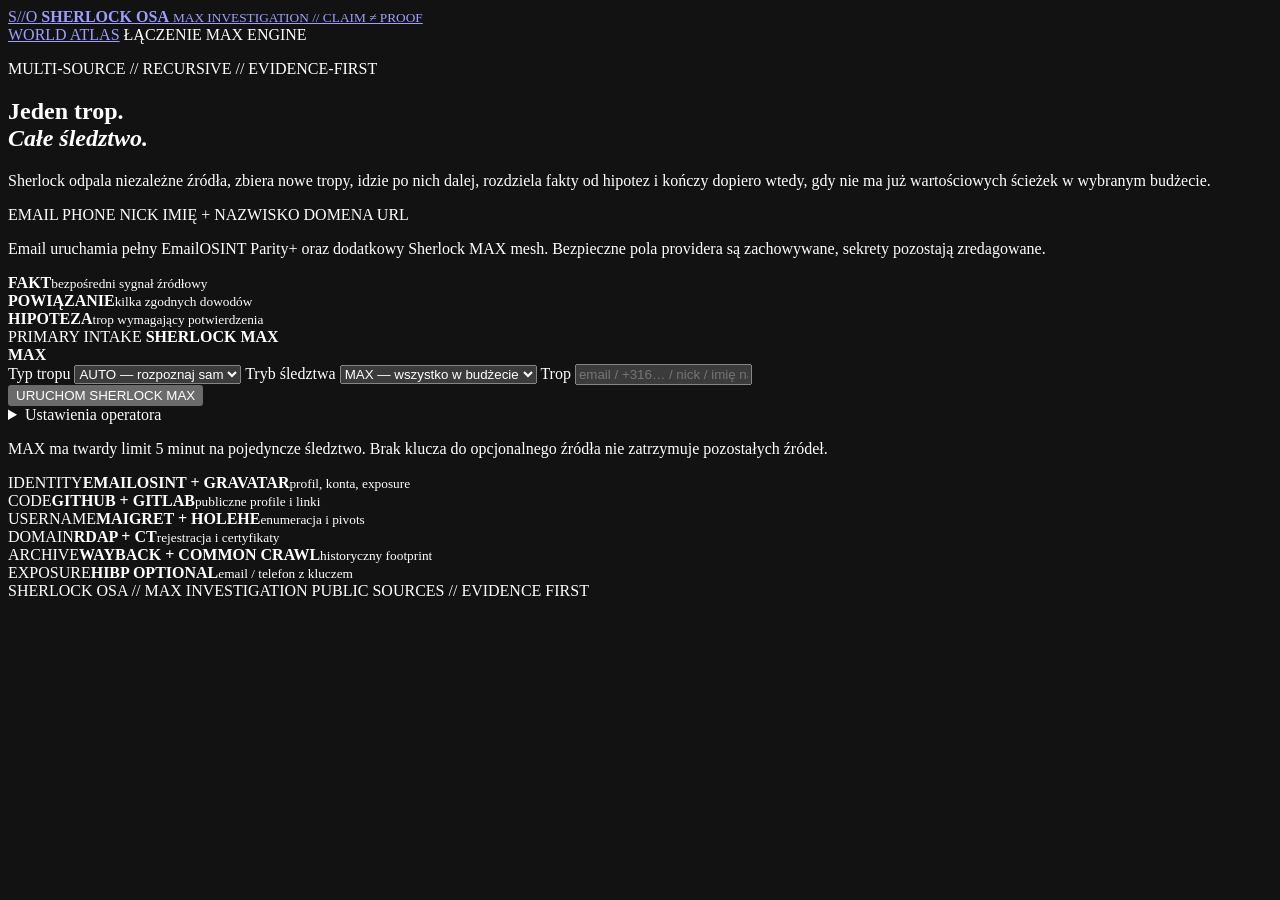
==== commit c1afe87d: "Link Sherlock investigation UI to World OSINT Atlas" ====
--- a/src/sherlock_osa/web/index.html
+++ b/src/sherlock_osa/web/index.html
@@ -25,6 +25,7 @@
       </span>
     </a>
     <div class="status-row">
+      <a class="pill accent" href="/tools">WORLD ATLAS</a>
       <span class="pill" id="service-status"><i></i> ŁĄCZENIE</span>
       <span class="pill accent" id="deployment-mode">MAX ENGINE</span>
     </div>
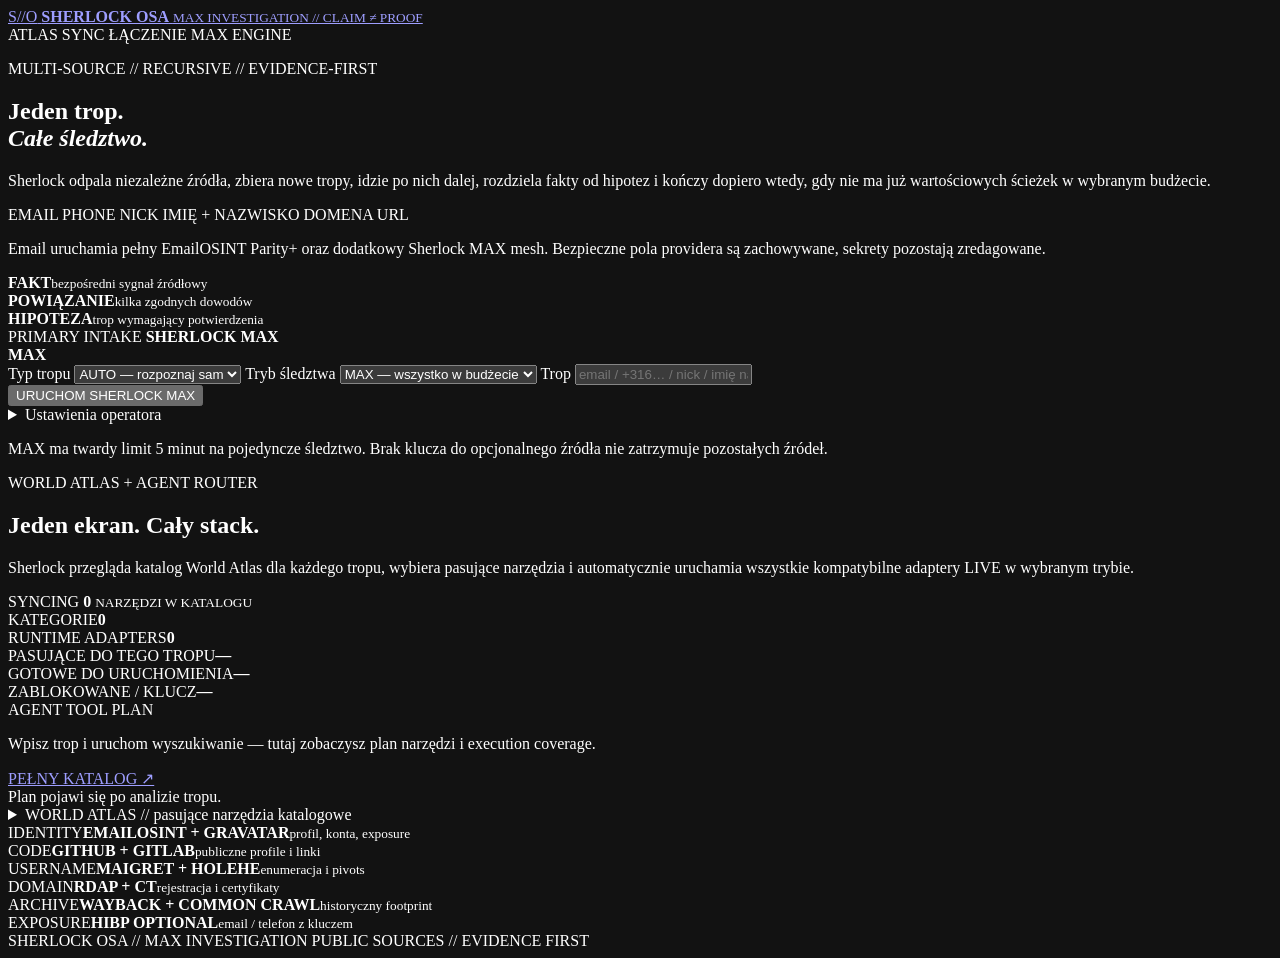
==== commit 8d131088: "Merge World Atlas into main Sherlock search screen" ====
--- a/src/sherlock_osa/web/index.html
+++ b/src/sherlock_osa/web/index.html
@@ -25,7 +25,7 @@
       </span>
     </a>
     <div class="status-row">
-      <a class="pill accent" href="/tools">WORLD ATLAS</a>
+      <span class="pill atlas-pill" id="atlas-status"><i></i> ATLAS SYNC</span>
       <span class="pill" id="service-status"><i></i> ŁĄCZENIE</span>
       <span class="pill accent" id="deployment-mode">MAX ENGINE</span>
     </div>
@@ -135,6 +135,48 @@
       </form>
     </section>
 
+    <section class="atlas-main" id="atlas-main">
+      <div class="atlas-main-head">
+        <div>
+          <p class="eyebrow">WORLD ATLAS + AGENT ROUTER</p>
+          <h2>Jeden ekran. Cały stack.</h2>
+          <p>
+            Sherlock przegląda katalog World Atlas dla każdego tropu, wybiera pasujące narzędzia
+            i automatycznie uruchamia wszystkie kompatybilne adaptery LIVE w wybranym trybie.
+          </p>
+        </div>
+        <div class="atlas-main-state">
+          <span id="atlas-sync-label">SYNCING</span>
+          <strong id="atlas-tool-total">0</strong>
+          <small>NARZĘDZI W KATALOGU</small>
+        </div>
+      </div>
+
+      <div class="atlas-main-stats">
+        <article><span>KATEGORIE</span><strong id="atlas-category-total">0</strong></article>
+        <article><span>RUNTIME ADAPTERS</span><strong id="atlas-runtime-total">0</strong></article>
+        <article><span>PASUJĄCE DO TEGO TROPU</span><strong id="atlas-match-total">—</strong></article>
+        <article><span>GOTOWE DO URUCHOMIENIA</span><strong id="atlas-ready-total">—</strong></article>
+        <article><span>ZABLOKOWANE / KLUCZ</span><strong id="atlas-blocked-total">—</strong></article>
+      </div>
+
+      <div class="atlas-plan-head">
+        <div>
+          <span>AGENT TOOL PLAN</span>
+          <p id="atlas-plan-note">Wpisz trop i uruchom wyszukiwanie — tutaj zobaczysz plan narzędzi i execution coverage.</p>
+        </div>
+        <a href="/tools">PEŁNY KATALOG ↗</a>
+      </div>
+      <div class="atlas-plan-list" id="atlas-plan-list">
+        <div class="empty-item">Plan pojawi się po analizie tropu.</div>
+      </div>
+
+      <details class="atlas-candidates">
+        <summary>WORLD ATLAS // pasujące narzędzia katalogowe</summary>
+        <div class="atlas-candidate-list" id="atlas-candidate-list"></div>
+      </details>
+    </section>
+
     <section class="signal-bar max-signal-bar" aria-label="Silnik">
       <article><span>IDENTITY</span><strong>EMAILOSINT + GRAVATAR</strong><small>profil, konta, exposure</small></article>
       <article><span>CODE</span><strong>GITHUB + GITLAB</strong><small>publiczne profile i linki</small></article>
@@ -318,6 +360,34 @@
         <div class="graph-list" id="graph-list"></div>
       </section>
 
+      <section class="report-section proof-report-section" id="proof-report-section">
+        <div class="report-section-head">
+          <div><span>PROOF REPORT V1</span><h3>Raport dowodowy — claim po claimie</h3></div>
+          <small id="proof-report-hash">NO HASH</small>
+        </div>
+
+        <div class="proof-method">
+          <strong>CLAIM ≠ PROOF</strong>
+          <p>Każda teza poniżej pokazuje osobno: co znaleziono, jaki typ twierdzenia Sherlock dopuszcza, jakie dowody ją wspierają oraz czego z tych dowodów nie wolno wnioskować.</p>
+          <a href="/tools">WORLD OSINT ATLAS ↗</a>
+        </div>
+
+        <div class="proof-summary-grid">
+          <article><span>CLAIMS</span><strong id="proof-claim-count">0</strong></article>
+          <article><span>FACTS</span><strong id="proof-fact-count">0</strong></article>
+          <article><span>CORRELATED</span><strong id="proof-correlated-count">0</strong></article>
+          <article><span>HYPOTHESES</span><strong id="proof-hypothesis-count">0</strong></article>
+          <article><span>TOOLS EXECUTED</span><strong id="proof-tools-count">0</strong></article>
+        </div>
+
+        <div class="proof-claims" id="proof-claims"></div>
+
+        <details class="tool-coverage">
+          <summary>TOOL COVERAGE // co naprawdę zostało uruchomione</summary>
+          <div class="tool-coverage-list" id="proof-tool-coverage"></div>
+        </details>
+      </section>
+
       <section class="report-section warnings-section" id="warnings-section" hidden>
         <div class="report-section-head">
           <div><span>UWAGA</span><h3>Czego nie udało się potwierdzić</h3></div>
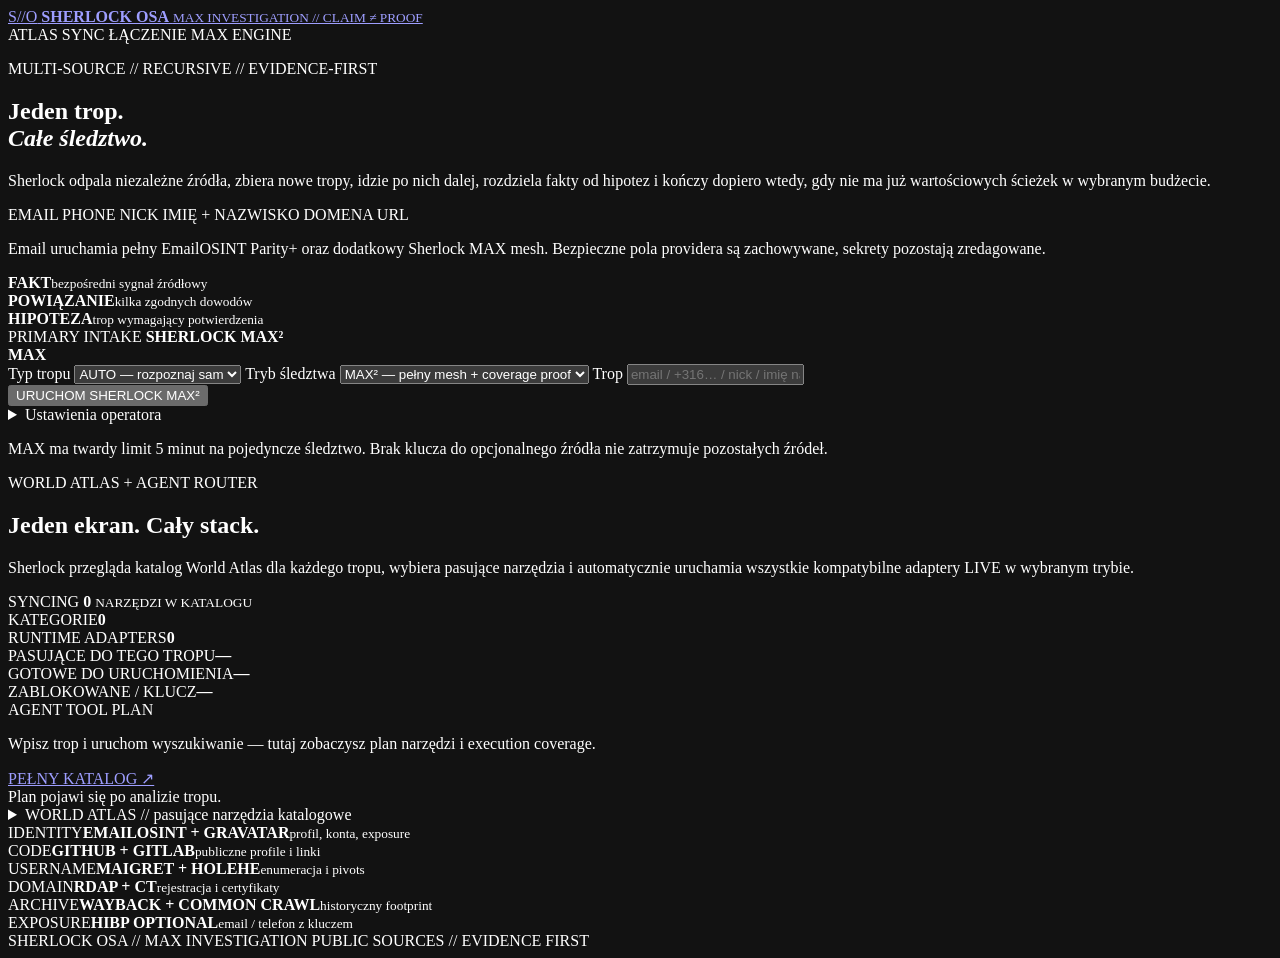
==== commit 5d6c9494: "Expose MAX2 completeness and gap engine in main report" ====
--- a/src/sherlock_osa/web/index.html
+++ b/src/sherlock_osa/web/index.html
@@ -67,7 +67,7 @@
         <div class="lookup-head">
           <div>
             <span>PRIMARY INTAKE</span>
-            <strong>SHERLOCK MAX</strong>
+            <strong>SHERLOCK MAX²</strong>
           </div>
           <b id="mode-chip">MAX</b>
         </div>
@@ -89,7 +89,7 @@
           <label>
             <span class="input-label">Tryb śledztwa</span>
             <select name="mode" id="search-mode">
-              <option value="MAX" selected>MAX — wszystko w budżecie</option>
+              <option value="MAX" selected>MAX² — pełny mesh + coverage proof</option>
               <option value="DEEP">DEEP — szeroko i głęboko</option>
               <option value="QUICK">QUICK — szybki rekonesans</option>
             </select>
@@ -108,7 +108,7 @@
         </div>
 
         <button class="button primary full-search-button max-button" id="search-submit" type="submit">
-          URUCHOM SHERLOCK MAX
+          URUCHOM SHERLOCK MAX²
         </button>
 
         <details class="operator-settings" id="operator-settings">
@@ -360,6 +360,36 @@
         <div class="graph-list" id="graph-list"></div>
       </section>
 
+      <section class="report-section max2-section" id="max2-section">
+        <div class="report-section-head">
+          <div><span>SHERLOCK MAX²</span><h3>Completeness & Gap Engine</h3></div>
+          <small id="max2-grade">GRADE —</small>
+        </div>
+
+        <div class="max2-score-row">
+          <article class="max2-score-card">
+            <span>COMPLETENESS SCORE</span>
+            <strong id="max2-score">0</strong>
+            <small>/ 100</small>
+          </article>
+          <article><span>ATLAS CONSIDERED</span><strong id="max2-atlas">0</strong></article>
+          <article><span>RUNTIME EXECUTED</span><strong id="max2-executed">0</strong></article>
+          <article><span>DIRECT-LINK CLAIMS</span><strong id="max2-links">0</strong></article>
+          <article><span>GAPS</span><strong id="max2-gaps">0</strong></article>
+        </div>
+
+        <div class="max2-grid">
+          <section>
+            <div class="panel-title"><span>01</span><h3>Braki / niedomknięte ścieżki</h3></div>
+            <div class="max2-gap-list" id="max2-gap-list"></div>
+          </section>
+          <section>
+            <div class="panel-title"><span>02</span><h3>Next Best Sources</h3></div>
+            <div class="max2-next-list" id="max2-next-list"></div>
+          </section>
+        </div>
+      </section>
+
       <section class="report-section proof-report-section" id="proof-report-section">
         <div class="report-section-head">
           <div><span>PROOF REPORT V1</span><h3>Raport dowodowy — claim po claimie</h3></div>
